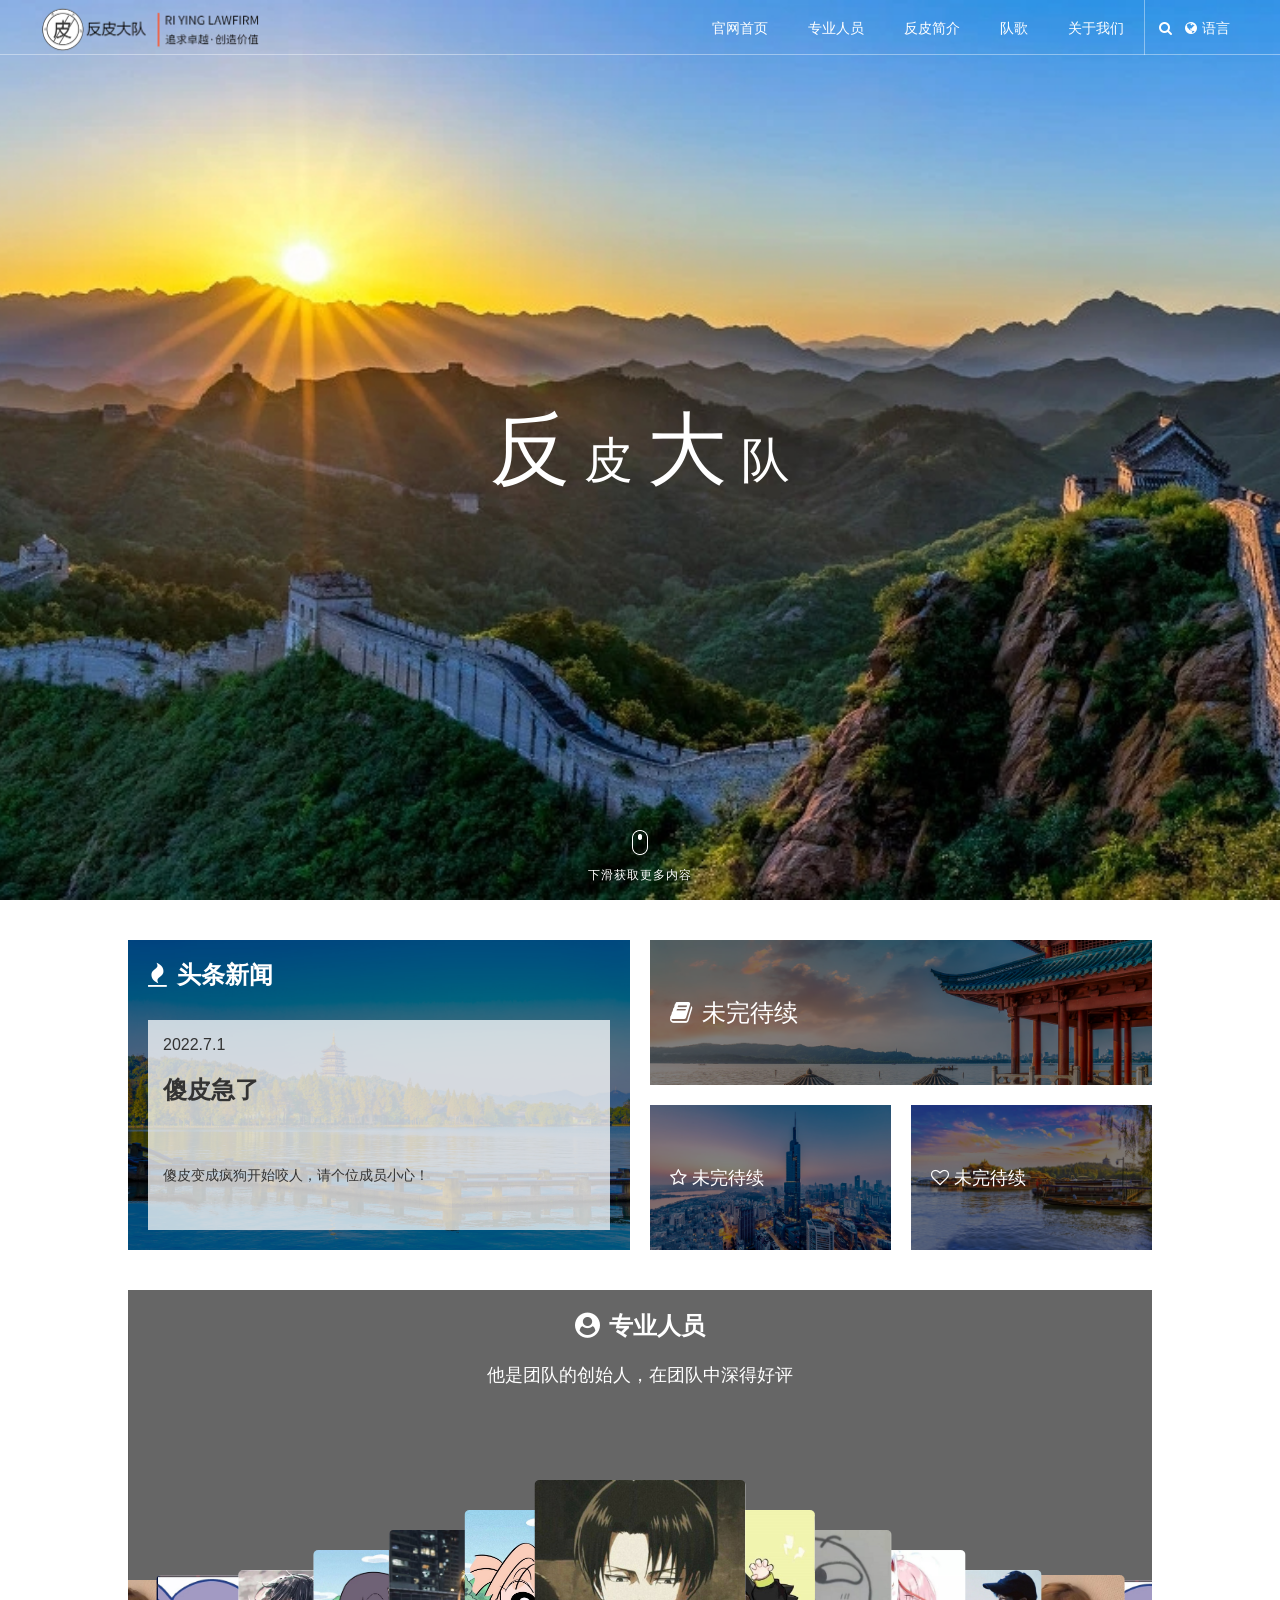
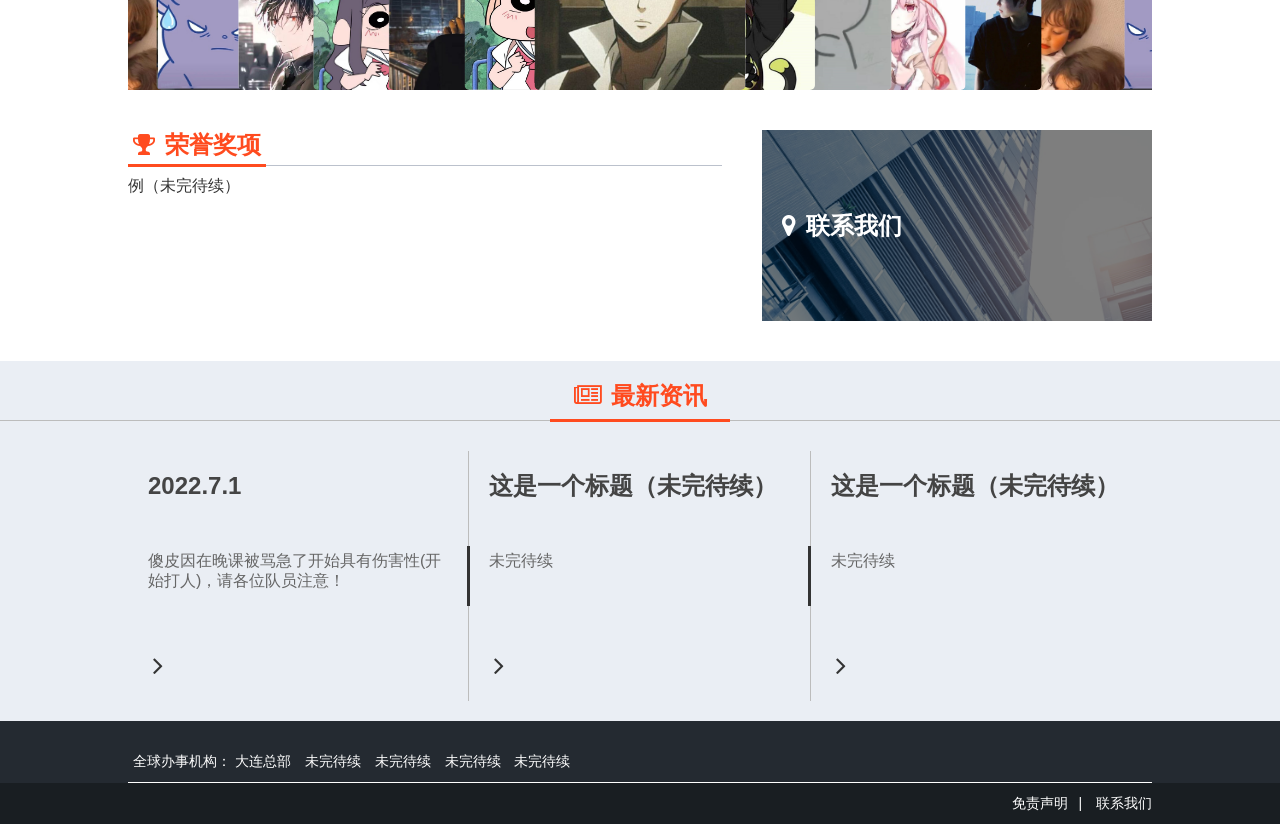
==== index.html @ a7d0bc56 "Add files via upload" ====
<!DOCTYPE html>
<html>
<head>

    <meta charset="UTF-8">
    <meta http-equiv="content-type" content="text/html">
    <meta name="viewport" content="width=device-width, initial-scale=1, user-scalable=no"/>
    <meta content="IE=edge,chrome=1" http-equiv="X-UA-Compatible">
    <meta name="renderer" content="webkit">
    <meta property="og:title" content="反皮大队" />
    <title>反皮大队</title>
    <meta name="keywords" content="反皮大队">
    <meta name="description" content="反皮大队">
    <!--<link rel="shortcut icon" href="/favicon.ico" type="image/x-icon">-->
    <link rel="stylesheet" type="text/css"  href="css/font-awesome-4.7.0/css/font-awesome.min.css">
    <link rel="stylesheet" type="text/css"  href="css/swiper-bundle.min.css">
    <link rel="stylesheet" type="text/css" href="css/base.css">
    <script type="text/javascript" src="js/jquery.js"></script>
    <script type="text/javascript" src="js/base.js"></script>
    <script type="text/javascript" src="js/swiper-bundle.min.js"></script>
</head>

<body>

<!--头部开始-->
<div class="head">
    <div class="head_container">

        <!--logo开始-->
        <a href="index.html" class="logo"><img src="img/logo.png"></a>
        <!--logo结束-->

        <!--头部总按钮开始-->
        <div class="nav_box">
            <div class="nav_xiala">
            <!--头部导航开始-->
            <ul class="nav">
                <li><a href="index.html" class="nav_a nav_active">官网首页</a></li>
                <li><a href="team.html" class="nav_a">专业人员</a></li>
                <li><a href="yewu_wenzhangye.html" class="nav_a nav_active">反皮简介</a></li>
                <li><a href="article.html" class="nav_a ">队歌</a></li>
                <li><a href="job.html" class="nav_a">关于我们</a></li>
                <div class="nav_scroll">下滑查看更多栏目</div>
            </ul>
            <!--头部导航结束-->

            <!--头部线条开始-->
            <div class="head_line"></div>
            <!--头部线条结束-->

            <!--头部搜索开始-->
            <div class="search">
                <i class="fa fa-search search_btn_1" title="搜索"></i>
                <span class="search_close" title="关闭"></span>
                <div class="search_son">
                    <form name="searchform" class="search_form" method="post">
                        <!--action="/e/search/index.php"-->
                        <input type="text" class="search_text" required="required" name="keyboard" placeholder="搜索试试吧..." autocomplete="off">
                        <input type="hidden" name="tbname" value="news">
                        <input type="hidden" name="show" value="title,smalltext">
                        <input type="hidden" name="tempid" value="1">
                        <input type="hidden" name="member" value="0">
                        <div class="search_btn">
                            <input type="submit" class="search_btn_2" value="" title="搜索">
                            <i class="fa fa-search"></i>
                        </div>
                    </form>
                </div>
            </div>
            <!--头部搜索结束-->

            <!--头部语言开始-->
            <div class="lang" title="语言">
                <div class="lang_icon">
                <i class="fa fa-globe"></i><span>语言</span>
                </div>
                <div class="lang_son">
                    <ul>
                        <li><a href="javascript:void(0)">英文</a></li>
                        <li><a href="javascript:void(0)">韩文</a></li>
                        <li><a href="javascript:void(0)">德文</a></li>
                    </ul>
                </div>
            </div>
            <!--头部语言结束-->
            </div>
        </div>
        <!--头部总按钮结束-->

        <!--手机端导航按钮-->
        <div class="nav_menu"><span></span></div>
    </div>
</div>
<!--头部结束-->


<!--banner开始-->
<div class="banner" style="background: url('img/banner7.jpg')">

    <div class="banner_text">

        <div class="banner_text_box">
            <h2 class="ri">反</h2>
            <h3 class="yue">皮</h3>
            <h2 class="ying">大</h2>
            <h3 class="zhe">队</h3>
        </div>

    </div>

    <video src="" data-src="img/section1.mp4" muted loop id="video1"></video>
    <div class="mouse_scroll">
        <div class="mouse_box">
            <img src="img/mouse-scroll.png">
            <p>下滑获取更多内容</p>
        </div>
    </div>

</div>
<!--banner结束-->

<!--首页banner下图文开始-->
<div class="pic clearfix">
    <div class="content_container">
        <div class="top bg" style="background:url('img/banner3.jpg')">
            <a class="black" href="article.html">

                <div class="top_title">
                    <i class="fa fa-fire"></i><h2>头条新闻</h2>
                </div>

                <div class="top_content">
                    <p>2022.7.1</p>
                    <h2>傻皮急了</h2>
                    <div class="top_table">
                        <div class="top_cell">
                            <span>傻皮变成疯狗开始咬人，请个位成员小心！</span>
                        </div>
                    </div>

                </div>

            </a>
        </div>

        <div class="top_array">
            <div class="array_top bg" style="background: url('img/banner6.jpg')">
                <a class="black" href="article.html">
                    <div class="array_table">
                        <div class="array_cell">
                            <div class="array_title">
                                <h2><i class="fa fa-book"></i>未完待续</h2>
                            </div>
                        </div>
                    </div>
                </a>
            </div>

            <div class="array_bottom">

                <div class="array_bottom_one bg" style="background: url('img/banner1.jpg')">
                    <a class="black" href="article.html">
                        <div class="array_table">
                            <div class="array_cell">
                                <div class="array_bottom_title">
                                    <h2><i class="fa fa-star-o"></i>未完待续</h2>
                                </div>
                            </div>
                        </div>
                    </a>
                </div>

                <div class="array_bottom_two bg" style="background: url('img/banner4.jpg')">
                    <a class="black" href="article.html">
                        <div class="array_table">
                            <div class="array_cell">
                                <div class="array_bottom_title">
                                    <h2><i class="fa fa-heart-o"></i>未完待续</h2>
                                </div>
                            </div>
                        </div>
                    </a>
                </div>

            </div>
        </div>


    </div>
</div>
<!--首页banner下图文结束-->


<!--首页团队轮播开始-->

<div class="team">
    <div class="content_container">
    <!--team轮播图开始-->
    <div class="team_scroll">
        <div class="team_img_box">
            <div class="team_img">
                <img src="img/team.png">
            </div>
        </div>
    </div>
    <!--team轮播图结束-->

    <!--team文字开始-->
    <div class="team_text">
        <div class="team_title"><h2><i class="fa fa-user-circle"></i>专业人员</h2></div>
        <span class="team_info"></span>
    </div>
    <!--team文字结束-->

    <!--team人员图片开始-->
    <div class="team_list">
        <div class="swiper_team">
            <div class="swiper-wrapper">

                <div class="swiper-slide">
                    <div class="team_item">
                        <a href="" title="反皮大队" data-info="他是团队的创始人，在团队中深得好评">
                            <img src="img/team1.jpg"></a>
                    </div>
                </div>

                <div class="swiper-slide">
                    <div class="team_item">
                        <a href="" title="反皮大队1" data-info="他是团队的技术支持，本官网由他精心制作">
                            <img src="img/team13.jpg"></a>
                    </div>
                </div>

                <div class="swiper-slide">
                    <div class="team_item">
                        <a href="" title="反皮大队2" data-info="他担任团队的背景顾问">
                            <img src="img/team101.jpg"></a>
                    </div>
                </div>

                <div class="swiper-slide">
                    <div class="team_item">
                        <a href="" title="反皮大队1" data-info="他担任团队的素材支持">
                            <img src="img/team1999.jpg"></a>
                    </div>
                </div>

                <div class="swiper-slide">
                    <div class="team_item">
                        <a href="" title="反皮大队3" data-info="他在反皮大队辛勤耕耘并多有斩获">
                            <img src="img/team66.jpg"></a>
                    </div>
                </div>

                <div class="swiper-slide">
                    <div class="team_item">
                        <a href="" title="反皮大队4" data-info="他在反皮大队辛勤耕耘并多有斩获">
                            <img src="img/team100.jpg"></a>
                    </div>
                </div>

                <div class="swiper-slide">
                    <div class="team_item">
                        <a href="" title="反皮大队5" data-info="他在反皮大队辛勤耕耘并多有斩获">
                            <img src="img/team14.jpg"></a>
                    </div>
                </div>

                <div class="swiper-slide">
                    <div class="team_item">
                        <a href="" title="反皮大队6" data-info="他在反皮大队辛勤耕耘并多有斩获">
                            <img src="img/team34.jpg"></a>
                    </div>
                </div>

                <div class="swiper-slide">
                    <div class="team_item">
                        <a href="" title="反皮大队7" data-info="他在反皮大队辛勤耕耘并多有斩获">
                            <img src="img/team90.jpg"></a>
                    </div>
                </div>

                <div class="swiper-slide">
                    <div class="team_item">
                        <a href="" title="反皮大队8" data-info="他在反皮大队辛勤耕耘并多有斩获">
                            <img src="img/team89.jpg"></a>
                    </div>
                </div>

                <div class="swiper-slide">
                    <div class="team_item">
                        <a href="" title="反皮大队9" data-info="他在反皮大队辛勤耕耘并多有斩获">
                            <img src="img/team29.jpg"></a>
                    </div>
                </div>
                
            </div>
        </div>
    </div>
    <!--team人员图片结束-->
    </div>
</div>

<!--首页团队轮播结束-->



<!--荣誉和联系开始-->
<div class="honor_contact clearfix">
    <div class="content_container">

        <div class="honor">

            <div class="tab_box">

                <ul id="tab">
                    <li class="tab_active"><i class="fa fa-trophy"></i>荣誉奖项</li>
                </ul>
            </div>

            <div class="honor_box">

                <div class="honor_item" style="display:block;">
                    <a href="">例（未完待续）</a>
                </div>
            </div>

        </div>

        <div class="contact bg" style="background: url('img/contact.jpg')">
            <a class="black" href="jigou.html">
                <div class="array_table">
                    <div class="array_cell">
                        <div class="contact_title">
                            <h2><i class="fa fa-map-marker"></i>联系我们</h2>
                        </div>
                    </div>
                </div>
            </a>
        </div>

    </div>
</div>
<!--荣誉和联系结束-->



<!--新闻开始-->
<div class="news">
    <div class="news_box">
        <div class="content_container">
            <div class="news_top">
                <h2><i class="fa fa-newspaper-o"></i>最新资讯</h2>
            </div>

            <div class="news_link clearfix">
                <a href="">
                    <h2>2022.7.1</h2>
                    <p>傻皮因在晚课被骂急了开始具有伤害性(开始打人)，请各位队员注意！</p>
                    <div class="news_bottom">
                        <div class="news_line"></div>
                        <div class="news_right"><i class="fa fa-angle-right"></i></div>
                    </div>
                </a>
                <a href="">
                    <h2>这是一个标题（未完待续）</h2>
                    <p>未完待续</p>
                    <div class="news_bottom">
                        <div class="news_line"></div>
                        <div class="news_right"><i class="fa fa-angle-right"></i></div>
                    </div>
                </a>
                <a href="">
                    <h2>这是一个标题（未完待续）</h2>
                    <p>未完待续</p>
                    <div class="news_bottom">
                        <div class="news_line"></div>
                        <div class="news_right"><i class="fa fa-angle-right"></i></div>
                    </div>
                </a>
            </div>

        </div>
    </div>
</div>
<!--新闻结束-->





<!--底部开始-->
<div class="footer">
        <div class="footer_top">
              <div class="content_container">
                  <div class="footer_jigou">
                  <h2>全球办事机构：</h2>
                  <a href="">大连总部</a>
                  <a href="">未完待续</a>
                  <a href="">未完待续</a>
                  <a href="">未完待续</a>
                  <a href="">未完待续</a>
                  </div>
                 
              </div>
        </div>

    <div class="footer_bottom clearfix">
        <div class="content_container">
            <div class="footer_banquanbeian">
                <a href="javascript:void(0)">
            </div>
            <div class="footer_link">
                <a href="javascript:void(0)">免责声明</a>|
                <a href="">联系我们</a>
            </div>
        </div>
    </div>

</div>
<!--底部结束-->

</body>
</html>
---- css/base.css ----
@charset "UTF-8";
html,body,ul,li,figure{                          margin:0; padding:0;border: none;}
h1, .h1, h2, .h2, h3, .h3, h4, .h4, h5, .h5, h6, .h6 {
    font-family: "Helvetica Neue", Helvetica, Arial, "PingFang SC", "Hiragino Sans GB", "Microsoft YaHei", sans-serif !important;
    margin: 0;line-height: 1.1;padding: 0;font-weight: 400;color: #000000;}

*{outline: none;}
li{ list-style-type:none; }
img { border:none; }
ul{list-style: none;}
a,a:hover,a:active,a:visited,a:link,a:focus{
    -webkit-tap-highlight-color: rgba(0,0,0,0);
    -webkit-tap-highlight-color: transparent;
    outline: none;
}

body{
    font-family: "Helvetica Neue", Helvetica, Arial, "PingFang SC", "Hiragino Sans GB", "Microsoft YaHei", sans-serif !important;
    line-height: 1.5;background-color: #fff;font-size: 14px;font-weight: 400;color: #4c4e4d;}

.clearfix:after {content:""; display:block; height:0; visibility:hidden; clear:both; }
.clearfix {display:block;}
a, img {text-decoration: none;border: none;}

/*过度时间设置.5秒*/
.nav_a , .business_item.business_item , .fa.business_item h2 ,.business_item p
{-webkit-transition: all .3s;transition: all .3s;}


/*默认container*/
/*head_container 默认1344px，小于1344为1200，小于1200为100%*/
.head_container{width: 1344px;margin-left: auto;margin-right: auto;position: relative;}
/*content_container 默认1344px，小于1024为1200，小于1200为100%*/
.content_container{width: 1344px;margin-left: auto;margin-right: auto;position: relative;}
/*min_container 默认1024px，小于1024为90%*/
.min_container{width: 1024px;margin-left: auto;margin-right: auto;position: relative;}

/*头部开始*/
.head{width:100%;height:73px;position: fixed;z-index: 1000;border-bottom: 1px solid rgba(255,255,255,.4);box-sizing: border-box;}
.head .head_container{height: 100%;}

/*头部电脑下拉开始*/
.head_down{background: #fff;box-shadow: 0 1px 5px rgba(0,0,0,.2);}
.head_down .nav_a{color: #333;font-weight: 400;}
.head_down .nav_a:hover{box-shadow: 0 1px #ff4b1f, 0 2px #ff4b1f, 0 3px #ff4b1f;}
.head_down .nav_active{box-shadow: 0 1px #ff4b1f, 0 2px #ff4b1f, 0 3px #ff4b1f !important;color:#ff4b1f !important;background:rgba(234,238,244,1) !important;}

.head_down .lang{color: #555;font-weight: 400;}
.head_down .head_line{background: #cecece;}
.head_down .search>.fa {color: #555;font-weight: 400;}
.head_down .search_close:before,.head_down .search_close:after{background:#555;font-weight: 400;}
.head_down .join a {color:#fff;background:#ff4b1f;font-weight: 400;border-radius: 5px;}

/*logo*/
.logo{display: inline-block;overflow: hidden;position: relative;height: 100%;}
.logo img{height: 100%;}

/*nav*/
.nav_box{float: right;}
.nav{float: left;}
.nav_scroll{display:none;}
.nav li{display: inline-block;float:left;}
.nav_a{
    color: #fff;font-size: 16px;text-align: center;display: inline-block;
    height: 34px;line-height: 34px;padding: 20px 20px 16px 20px;}
.nav_a:hover{box-shadow: 0 1px #fff, 0 2px #fff, 0 3px #fff;background-color: hsla(0, 0%, 100%, .25)}

/*头部线条*/
.head_line{float: left;width: 1px;height: 73px;
    background: rgba(255,255,255,.4);margin: 0 20px 0 0;}

/*搜索*/
.search{
    float: left;position: relative;height: 34px;line-height: 34px;font-size: 16px;
    cursor: pointer;padding: 20px 0 19px 0;width: 20px;}

.search>.fa{color: #fff;position: absolute;
    top: calc(50% - 1px);left: 50%;transform: translate(-50%, -50%);}

.search_close{
    width: 20px;height: 20px;position: absolute;
    top: 50%;left: 50%;transform: translate(-50%, -50%);display: none;}

.search_close:before,.search_close:after{
    content: "";position: absolute;width: 15px;
    height: 2px;background: #fff;top: calc(50%);left: 50%;}

.search_close:before{transform: translate(-50%, -50%) rotate(45deg);}

.search_close:after{transform: translate(-50%, -50%) rotate(-45deg);}

.search_son{position: absolute;width: 300px;height: 50px;top: 100%;right: 0;background: #fff;
    border-bottom-left-radius: 4px;border-bottom-right-radius: 4px;overflow: hidden;display: none;
    border-top-left-radius: 0;border-top-right-radius: 0;box-shadow:0 1px 5px rgba(0,0,0,.2);}
.search_form{position: relative;width: 100%;height: 100%;}
.search_text{
    width: 100%;height: 50px;padding: 10px 40px 10px 10px;margin: 0;font-weight: 400;
    border: none;box-sizing: border-box;font-size: 16px;}
.search_btn{position: absolute;width: 40px;height: 50px;right: 0;top: 0;}
.search_btn_2{background: none;border: none;width: 100%;cursor: pointer;
    height: 100%;position: relative;z-index: 10;margin: 0;padding: 0;}
.search_btn>.fa{
    position: absolute;z-index: 1;top: 50%;left: 50%;font-weight: 400;font-size: 18px;
    transform: translate(-50%, -50%);color: #717678;}

input::-webkit-input-placeholder {color: #717678;}
input:-moz-placeholder {color: #717678;}
input::-moz-placeholder {color: #717678;}
input:-ms-input-placeholder {color:#717678;}

/*语言*/
.lang{float: left;position: relative;height: 34px;line-height: 34px;cursor: pointer;font-size: 16px;
    padding: 20px 10px 19px 10px;color: #fff;display: inline-block;}
.lang .fa{margin-right: 5px;}
.lang_son{display: none;box-shadow: 0 1px 5px rgba(0,0,0,.2);
    position: absolute;width: 100%;background: #fff;top: 100%;padding: 10px 5px;cursor: auto;
    left: 50%;transform: translate(-50%, 0);text-align: center;border-bottom-left-radius: 4px;
    border-bottom-right-radius: 4px;
    border-top-left-radius: 0;
    border-top-right-radius: 0;}
.lang_son li a{color: #555;font-weight: 400;}

.nav_menu{display: none;}

/*banner开始*/
.banner{height:100vh;width:100%;overflow: hidden;position: relative;
    background-color: transparent !important;background-repeat: no-repeat !important;
    background-size: cover !important;background-position: center center !important;}

.banner_text{position: absolute;top: 50%;left: 50%;transform: translate(-50%, -50%);z-index:2;}
.banner_text_box{position:relative;}

.ri,.ying{font-size: 80px;color:#fff;font-weight: 400;display:inline-block;font-family: '华文中宋' !important;}
.ying{margin-left: 10px;}
.yue,.zhe{font-size: 49px;color:#fff;font-weight: 400;display:inline-block;position:relative;margin-left:10px;font-family: '华文中宋' !important;}

.ri,.yue,.ying,.zhe{transition: all 0.6s;transform: translateY(-50px);opacity: 0;}
.ok .ri,.ok .yue,.ok .ying,.ok .zhe{transform: translateY(0px);-webkit-transform: translateY(0);opacity: 1;}
.ri{transition-delay: .2s;}
.yue{transition-delay: .4s;}
.ying{transition-delay: .6s;}
.zhe{transition-delay: .8s;}

#video1{height: 100%;width: 100%;position: absolute;top: 50%;left: 50%;transform: translate(-50%, -50%);z-index: 1;object-fit: cover;}

/*首页鼠标滑动*/
.mouse_scroll{display: block;height: 50px;position: absolute;bottom: 20px;left: 50%;transform: translateX(-50%);text-align: center;z-index: 3;}
.mouse_scroll p{color: #fff;font-size: 12px;letter-spacing: 1px;margin-top: 5px;}
/*首页鼠标隐藏*/
.mouse_box{transition: all 0.6s;transform: translateY(50px);opacity: 0;visibility: hidden;}
/*首页鼠标显示*/
.ok .mouse_box{transform: translateY(0px);-webkit-transform: translateY(0);opacity: 1;transition-delay: 1.5s;visibility: unset;}

/*首页banner下图文开始*/
.pic{padding:40px 0;}
.black{content:"";display:block;width:100%;height:100%;background: rgba(0,0,0,0.5);top:0;left:0;position:absolute;-webkit-transition: all 1s;transition: all 1s;}
.black:hover{background: rgba(0,0,0,0.1);}
.bg{background-color: transparent !important;background-repeat: no-repeat !important;background-size: cover !important;background-position: center center !important;}

.top{width:49%;margin-right: 1%;display:inline-block;float:left;}
.top a{position:relative;box-sizing: border-box;padding:30px;width:100%;height:100%;display:block;}

.top_title .fa{color:#fff;font-size:30px;margin-right:10px;}
.top_title h2{height: 32px;line-height: 32px;color:#fff;font-size:30px;display:inline-block;font-weight: 700;}

.top_content{padding:15px;width: 100%;box-sizing: border-box;margin-top: 58px;background:rgba(255,255,255,.75);}
.top_content p {font-size:16px;color:#333;margin:0;height: 20px;line-height: 20px;}
.top_content h2 {font-size:30px;color:#333;margin: 20px 0 0 0;line-height: 36px;font-weight: 700;overflow: hidden;text-align: justify;height:72px;
    text-overflow: ellipsis;-webkit-line-clamp:2;-webkit-box-orient: vertical;word-break: break-all;display: -webkit-box;}

.top_table{display: table;height:88px;margin: 10px 0;}
.top_cell{display: table-cell;vertical-align: middle;}
.top_content span{color:#333;line-height: 22px;overflow: hidden;text-align: justify;font-size:16px;font-weight: 400;
    text-overflow: ellipsis;-webkit-line-clamp:4;-webkit-box-orient: vertical;word-break: break-all;display: -webkit-box;}


.top_array{width:49%;margin-left: 1%;display: inline-block;float:right;}
.array_top{width:100%;height:190px;margin-bottom: 10px;}
.array_top a{display:block;position:relative;padding:30px;box-sizing: border-box;}

.array_top::before{content:"";display:block;width:100%;height:100%;background: rgba(0,0,0,0.5);top:0;left:0;position:absolute;-webkit-transition: all 1s;transition: all 1s;}
.array_top:hover::before{background: rgba(0,0,0,0.1);}

.array_table{display: table;height:100%;}
.array_cell{display: table-cell;vertical-align: middle;}
.array_title{position: relative;}
.array_title .fa{margin-right: 10px;color:#fff;font-size:30px;}
.array_title h2{color:#fff;font-size:30px;line-height: 35px;font-weight: 100;overflow: hidden;
    text-overflow: ellipsis;-webkit-line-clamp:3;-webkit-box-orient: vertical;word-break: break-all;display: -webkit-box;}

.array_bottom{width:100%;height:190px;margin-top: 10px;float:left;}

.array_bottom_one,.array_bottom_two{width:calc(50% - 10px);height:100%;float:left;}
.array_bottom a{display:block;position:relative;padding:20px;box-sizing: border-box;}
.array_bottom_one{margin-right: 10px;}
.array_bottom_two{margin-left: 10px;}

.array_bottom_title .fa{margin-right:5px;font-size:22px;}
.array_bottom_title h2{color:#fff;font-size:22px;line-height: 30px;font-weight: 100;overflow: hidden;
    text-overflow: ellipsis;-webkit-line-clamp:4;-webkit-box-orient: vertical;word-break: break-all;display: -webkit-box;}


/*team*/
.team{position: relative;overflow: hidden;}
.team .content_container{overflow: hidden;}

.team_scroll{width: 100%;overflow: hidden;height:350px;position: absolute;z-index: -1;top: 0;left: 0;}
.team_img_box{width: 40000px;height:100%;position: relative;}
.team_img_box:before{content: "";display: block;width: 100%;height: 100%;
    top: 0;left: 0;background: rgba(0,0,0,.6);position: absolute;}
.team_img{height:100%;float: left;}
.team_img img{height: 100%;float: left;display: inline-block;}

.team_text{height: 350px;width: 650px;margin: 0 auto;}
.team_title{padding-top:40px;text-align: center;height: 30px;}
.team_title .fa{color: #fff;font-size: 30px;font-weight: 700;margin-right:10px;height: 30px;line-height: 30px;}
.team_title h2{color: #fff;font-size: 30px;font-weight: 700;display:inline-block;height: 30px;line-height: 30px;}

.team_info{padding-top: 20px;display: block;color: #fff;width: 100%;
    overflow: hidden;font-size: 18px;text-align: center;font-weight: 300;line-height: 30px;box-sizing: border-box;
    text-overflow: ellipsis;-webkit-line-clamp:4;-webkit-box-orient: vertical;word-break: break-all;display: -webkit-box;}

.team_list{width: 100%;height:150px;}
.team_list .swiper-slide{width:120px;}
.team_list .swiper_team{height: 100%;width: 100%;}
.team_item{height:100%;}
.team_item a{height:100%;display:block;position: relative;}
.team_item a img{height:100%;position: absolute;bottom: 0;
    left: 50%;transform: translate(-50%,0);border-radius: 5px;-webkit-transition: all .5s;transition: all .5s;}

/*honor_contact*/
.honor_contact{margin-top:40px;}

.honor{width:60%;float:left;padding-right:20px;overflow: hidden;box-sizing: border-box;}
.tab_box{position: relative;}
.tab_link{position: absolute;right: 10px;bottom: 5px;height: 25px;line-height: 25px;}
.tab_link a{display: none;color: #888888;}

#tab{border-bottom: 1px solid #bbc1cc;padding-bottom: 5px;height: 30px;line-height: 30px;}
#tab li{font-size: 30px;cursor: pointer;margin-right: 20px;
    padding: 0 5px 5px;color: #333;position: relative;display: inline-block;font-weight: 400;}
#tab li .fa{margin-right:10px;font-size: 30px;}
#tab li::after{-webkit-transition: all .3s;transition: all .3s;content:"";display:block;
    position:absolute;height:3px;bottom:-2px;background:#ff4b1f;width:20%;left: 40%;opacity: 0;}
#tab li:hover::after{width:100% !important;left: 0 !important;opacity: 1 !important;}
.tab_active{color: #ff4b1f !important;font-weight: 600 !important;}
.tab_active::after{width:100% !important;left: 0 !important;opacity: 1 !important;}

.honor_box{width: 100%;box-sizing: border-box;}
.honor_item{width:100%;height:100%;display:none;margin-top: 5px;min-height:150px;box-sizing: border-box;}

.honor_item a{height: 30px;line-height: 30px;color: #333;
    font-size: 16px;display: -webkit-box;overflow: hidden;
    text-overflow: ellipsis;-webkit-line-clamp: 1;-webkit-box-orient: vertical;word-break: break-all;}
.honor_item a:hover{text-decoration: underline;}

.contact{width:calc(40% - 20px);float:right;overflow: hidden;box-sizing: border-box;height:191px;position:relative;background:#ff4b1f;}
.contact a {display: block;position: relative;padding: 20px;box-sizing: border-box;}
.contact a .fa{margin-right: 10px;}
.contact a h2{color:#fff;font-size:30px;line-height: 35px;font-weight: 700;}

/*news*/
.news{overflow: hidden;margin:40px 0 0 0;}
.news_box{position: relative;box-sizing: border-box;background:rgba(234,238,244,1);padding:40px 0;}
.news_top{text-align: center;}
.news_top .fa{font-size:30px;color:#ff4b1f;margin-right:10px;}
.news_top h2{font-size:30px;color:#ff4b1f;font-weight:700;padding: 0 0 10px 0;position: relative;height:32px;line-height:32px;}
.news_top h2::before{content:"";display:block;position: absolute;height:1px;width: 60000px;background:#bcbcbc;bottom:0;left:-50%;}
.news_top h2::after{content:"";display:block;position: absolute;height:3px;width: 180px;background:#ff4b1f;bottom:-1px;left:50%;margin-left:-90px;}

.news_link{width:100%;}
.news_link a{display: inline-block;height:100%;width:33.33333%;position: relative;margin-top: 50px;
    box-sizing: border-box;padding:40px 20px;float:left;border-right:1px solid #bcbcbc;}
.news_link a::after{content:'';display:block;position: absolute;width:3px;height:60px;right:-1.5px;top:50%;margin-top: -30px;background: #333;}

.news_link a:nth-child(3)::after,.news_link a:nth-child(6)::after,.news_link a:nth-child(9)::after{display:none;}
.news_link a:nth-child(3),.news_link a:nth-child(6),.news_link a:nth-child(9){border-right: none;}

.news_link a h2{font-size:24px;color:#444444;font-weight: 700;line-height: 30px;overflow: hidden;height:60px;
    text-overflow: ellipsis;-webkit-line-clamp:2;-webkit-box-orient: vertical;word-break: break-all;display: -webkit-box;}
.news_link a p{margin:20px 0 0 0;color:#666;font-size:16px;line-height: 20px;height: 80px;overflow: hidden;
    text-overflow: ellipsis;-webkit-line-clamp:4;-webkit-box-orient: vertical;word-break: break-all;display: -webkit-box;}

.news_bottom{height:30px;margin-top:20px;line-height:30px;width:100%;}
.news_line{position: relative;width:0;height:100%;display: inline-block;float: left;-webkit-transition: all .8s;transition: all .8s;}
.news_line::before{content:'';display:block;width:100%;height: 1px;top:50%;transform: translate(0,-50%);left:0;position:absolute;background:#555;}
.news_link a:hover .news_line{width:calc(100% - 20px);}

.news_right{width:20px;display: inline-block;position: relative;height: 100%;float: left;line-height:30px;text-align: center;}
.news_right .fa{color:#333;font-size:28px;}



/*底部开始*/
.footer{}
.footer_top{background: #242a31;padding:30px 0 0 0;}
.footer_jigou{border-bottom: 1px solid #fff;padding: 0 5px;}
.footer_jigou h2{font-size: 14px;color: #fff;display: inline-block;}
.footer_jigou a{color: #fff;padding: 0 10px 10px 0;display: inline-block;}

.footer_center{padding:20px 0;}
.center_left{max-width:50%;float:left;}
.center_left h2{font-size:24px;color:#fff;font-weight: bold;padding-bottom: 5px;}
.center_left p{font-size:14px;color:#fff;margin:5px 0 0 0 ;}
.center_left p span{display: inline-block;margin-right: 10px;}

.center_right{max-width: 50%;float: right;}
.center_right h2{font-size: 24px;color: #fff;font-weight: bold;}
.center_right p{margin: 0;color: #fff;}

.erweima{float:left;margin: 10px 20px 0 0;text-align: center;}
.erweima img{height:60px;}
.erweima p{font-size: 12px;color:#fff;}

.footer_bottom{padding:10px 0;background: #191e22;}
.footer_banquanbeian{float:left;max-width:80%;}
.footer_banquanbeian span{display: inline-block;color:#fff;margin-right: 10px;}
.footer_banquanbeian a{display: inline-block;color:#fff;margin-right: 10px;}

.footer_link{max-width:30%;float:right;color:#fff;}
.footer_link a{display:inline-block;padding:0 10px;color:#fff;}
.footer_link a:last-child{padding-right: 0;}
.footer_link a:first-child{padding-left: 0;}



/*base_banner*/
.base_banner{height:500px;position:relative;}
.base_banner .head_container{height:100%;}
.base_banner h2{color:#fff;font-size:50px;}
.base_table{display: table;height:100%;margin: 0 auto;}
.base_cell{display: table-cell;vertical-align: middle;}

.nav_two{position:absolute;background:rgba(0,0,0,.3);width:100%;left: 0;bottom: 0;overflow: hidden;z-index: 1;}
.nav_two .head_container{height:100%;box-sizing: border-box;}
.nav_two_link{display: inline-block;height: 50px;line-height: 50px;color: #fff;font-size: 16px;padding:0 20px;}
.nav_two span{color:#fff;height: 50px;line-height: 50px;}
.nav_two .swiper-slide{text-align: center;display:inline-block !important;width:auto;}

.nav_two .swiper-wrapper .swiper-slide:last-child span{display:none;}

.about{}
.base_margin{margin:40px 0 80px 0;}

.line{display:block;width:2px;height:24px;background: #ff4b1f;margin-left: auto;margin-right: auto;}
.about_title{margin-top: 10px;color: #3e4652;font-family: '华文中宋' !important;font-size: 28px;font-weight: 400;text-align: center;}

.about_top p{
    width: 700px;text-align: center;color: #3e4652;margin: 40px auto 40px auto;
    font-size: 18px;line-height: 1.8;position: relative;font-weight: 300;}
.small_text{display:none;}

.about_top .fa-quote-left,.about_top .fa-quote-right{width: 52px;position: absolute;color: #d4d4d4;font-size:2em;}
.about_top .fa-quote-left{top: 0;left: -20px;}
.about_top .fa-quote-right{bottom: 0;right: -20px;}



.about_bottom{position: relative;height: 400px;margin: 40px auto 0 auto;width: 100%;}
#about_video{border: none;padding: 0;margin: 0;position: absolute;width: 100%;height: 100%;object-fit: cover;z-index: -1;left:0;top:0;}
.about_play{z-index: 1 !important;}

.about_button{position: absolute;top:50%;left:50%;transform: translate(-50%, -50%);}
.about_button span{width:80px;height:80px;background:#fff;border-radius: 50px;display: block;margin: 0 auto;position: relative;cursor: pointer;}

.about_button span::before{width: 0;content:'';display: block;
    height: 0;top:50%;left: calc(50% + 5px);transform: translate(-50%, -50%);
    border-top: 20px solid transparent;position: absolute;
    border-left: 40px solid #ff4b1f;
    border-bottom: 20px solid transparent;}

.about_button h2{font-size:40px;color:#fff;text-align: center;margin-top:10px;}

.list_bottom{margin: 40px auto 0 auto;width: 100%;position: relative;}
.list_tab_box{position: relative;}

#list_tab{text-align: center;overflow: hidden;}

#list_tab li{font-size: 20px;cursor: pointer;height:33px;padding:0 5px;margin-top:10px;margin-left:10px;margin-right:10px;
    color: #333;position: relative;display: inline-block;font-weight: 400;}

#list_tab li::before{display:block;content:'';width:1000px;height:.5px;background:#d4d4d4;position:absolute;bottom:1px;left:50%;margin-left: -500px;}

#list_tab li::after{-webkit-transition: all .3s;transition: all .3s;content:"";display:block;z-index:1;
    position:absolute;height:3px;bottom:0;background:#ff4b1f;width:20%;left: 40%;opacity: 0;}

#list_tab li:hover::after{width:100% !important;left: 0 !important;opacity: 1 !important;}
.list_tab_active{color: #ff4b1f !important;font-weight: 600 !important;}
.list_tab_active::after{width:100% !important;left: 0 !important;opacity: 1 !important;}


.list_box{margin: 30px auto 0 auto;position:relative;box-sizing: border-box;}
.list_honor{height:420px;padding:0 30px;}
.list_box_re{position:relative;width:100%;height:100%;}

.list_item{opacity: 0;visibility: hidden;position:absolute;top:0;left:0;width:100%;height:100%;}
.list_item_swiper{width:100%;height:100%;overflow: hidden;}
.list_item_swiper .swiper-wrapper{width:100% !important;height:100%;}
.list_item_swiper .swiper-slide{height:calc((100% - 20px)/2);}
.show_list_item{opacity: 1;visibility: unset;}

.list_item_img{width:100%;height:150px;}
.list_item .list_item_info{margin:0;padding:10px 10px 0 10px;color:#333;line-height: 20px;overflow: hidden;height:40px;
    text-overflow: ellipsis;-webkit-line-clamp:2;-webkit-box-orient: vertical;word-break: break-all;display: -webkit-box;}

.list_honor .swiper-pagination-bullet{display: inline-block;
    width: 32px;height: 4px;position: relative;font-size: 0;
    background-color: #333;margin: 0 4px;border-radius: 1px;}
.list_honor .swiper-pagination-bullet-active{background-color: #ff4b1f;}

.list_honor .swiper-button-prev{left:-60px;color: #d4d4d4;}
.list_honor .swiper-button-next{right:-60px;color: #d4d4d4;}

.list_honor:hover .swiper-button-prev,.list_honor:hover .swiper-button-next{color: #ff4b1f;}

.list_jigou{height:300px;}
.jigou_text{height:100%;width:50%;float:right;background:rgba(0,0,0,.5);padding: 10px 50px;box-sizing: border-box;}
.jigou_text p{margin: 0 0 10px 0;color: #fff;font-weight: 700;font-size: 16px;}

.list_huoban{height:200px;overflow: hidden;}
.list_huoban_img{height: 170px;}
.list_huoban_info{margin: 0;padding: 10px 10px 0 10px;color: #333;line-height: 20px;
    overflow: hidden;height: 20px;text-overflow: ellipsis;text-align: center;
    -webkit-line-clamp: 1;-webkit-box-orient: vertical;word-break: break-all;display: -webkit-box;}


.store{height:100vh;width:100%;overflow: hidden;position: relative;}
.store_swiper{height:100%;}
.store_swiper .swiper-button-prev{left:60px;color:#fff;}
.store_swiper .swiper-button-next{right:60px;color:#fff;}
.store_swiper .swiper-button-prev::after,.store_swiper .swiper-button-next::after{font-size: 4em;}

.store_item{height:100%;position:relative;}
.store_item::after{content:'';display:block;width:100%;height:100%;background:rgba(0,0,0,.3);top:0;left:0;position:absolute;}

.store_item .head_container{padding: 100px 100px 200px 100px;box-sizing: border-box;height: 100%;position: relative;z-index: 1;}
.store_item .head_container h2{color: #fff;font-size: 50px;text-align: center;line-height: 50px;}
.store_item .head_container h3{color: #fff;font-size: 20px;text-align: center;line-height: 20px;margin-top:20px;}
.store_item .head_container p{color: #fff;font-size: 18px;line-height: 30px;text-align: justify;margin-top: 20px;padding: 0 120px;margin-bottom:0;}
.store_item .head_container .line{width: 3px;height: 40px;background: #fff;margin-top: 20px;}

.store_control{position: absolute;bottom: 130px;left: 50%;transform: translate(-50%, 0);z-index: 1;width:90%;text-align: center;height:60px;overflow: hidden;}
.store_control .swiper-slide{display: inline-block;cursor: pointer;}
.store_control .swiper-slide h2{font-size:24px;color:#fff;height:30px;line-height:30px;font-weight:100;}
.store_control .swiper-slide-thumb-active h2{font-size:30px;}
.store_control .swiper-slide  .fangkuai_xian{margin-top:10px;width:100%;height:20px;position:relative;}

.store_control .swiper-slide .fangkuai{margin:0 auto;width:20px;height:100%;position:relative;}
.store_control .swiper-slide .fangkuai::before{content:'';display:none;width:100%;height:100%;background:rgba(255,255,255,.5);}
.store_control .swiper-slide .fangkuai::after{content:'';display:block;width:9px;height:9px;background:#fff;position:absolute;top:50%;left:50%;
    transform: translate(-50%, -50%);}
.store_control .swiper-slide-thumb-active .fangkuai::before{display:block;}

.store_control .swiper-slide .xian{width:100%;height:100%;position:absolute;top:0;left:0;}
.store_control .swiper-slide .xian::before{content:'';display:block;width:50%;height:.5px;background:#fff;left:0;position:absolute;top:50%;transform: translate(0, -50%);}
.store_control .swiper-slide .xian::after{content:'';display:block;width:50%;height:.5px;background:#fff;right:0;position:absolute;top:50%;transform: translate(0, -50%);}

.store_control .swiper-slide:first-child .xian::before{display: none;}
.store_control .swiper-slide:last-child .xian::after{display: none;}

.business{margin:0 0 20px 0;}
.business_item{display:inline-block;width:33.33333%;padding:60px 40px;text-align: center;box-sizing: border-box;float: left;}
.business_item .fa{font-size: 40px;color: #666;height: 40px;}
.business_item h2{font-size: 24px;margin-top: 20px;color: #000;line-height:30px;height:30px;overflow: hidden;
    text-overflow: ellipsis;text-align: center;-webkit-line-clamp: 1;
    -webkit-box-orient: vertical;word-break: break-all;display: -webkit-box;}
.business_item p{font-size: 14px;margin: 20px 0 0 0;color: #666;line-height: 20px;height:60px;
    overflow: hidden;text-overflow: ellipsis;text-align: center;-webkit-line-clamp: 3;
    -webkit-box-orient: vertical;word-break: break-all;display: -webkit-box;}

.business_item:hover{background:#ff4b1f;}
.business_item:hover .fa,.business_item:hover h2,.business_item:hover p{color:#fff;}

.business_box{width:100%;padding:40px 0;}
.business_left{height:400px;width:50%;position:relative;float: left;padding:20px;box-sizing: border-box;}

.business_left::after{content: '';display: block;width: 100%;
    height: 100%;background: rgba(0,0,0,.3);top: 0;
    left: 0;position: absolute;}

.business_title{position:relative;z-index: 1;}
.business_left .fa{font-size:40px;color:#fff;margin-right:10px;}
.business_left h2{font-size:40px;color:#fff;font-weight:700;display: inline-block;}

.business_right{width:50%;float:right;height:400px;background: rgba(234,238,244,1);}
.business_text{height:100%;overflow-y: auto;text-align: left;font-size: 14px;color:#666;padding:40px;box-sizing: border-box;}

.business_team{padding-bottom: 20px;overflow: hidden;}
.business_team h2{color:#333;margin-bottom: 20px;font-size:24px;}
.business_team_img{height:250px;background-color: transparent !important;
    background-repeat: no-repeat !important;
    background-size: cover !important;
    background-position: top center !important;}

.business_team_info{
    margin: 0;padding: 10px 10px 0 10px;color: #333;line-height: 20px;overflow: hidden;height: 20px;
    text-overflow: ellipsis;text-align: center;-webkit-line-clamp: 1;-webkit-box-orient: vertical;word-break: break-all;display: -webkit-box;}

.djgy{margin:0 0 50px 0;}
.djgy .news_link a{margin-top:40px;}

.shangxiaye{margin-top:40px;text-align: center;}

.shangxiaye a{display:inline-block;padding:8px 18px;color:#666;border:1px solid #d4d4d4;margin-bottom:10px;}
.shangxiaye_active{background:#ff4b1f !important;color:#fff !important;border:1px solid #ff4b1f !important;}

.article_title{padding:150px 0 50px 0;background: #333;}
.article_title_line{padding:10px;border:1px solid #fff;}
.article_title h2{color:#333;font-size:24px;padding:30px 20px;background:rgba(255,255,255,.8);text-align: center;}

.article_text{margin:20px 0 40px 0;color:#666;text-align: justify;}
.article_info{text-align: center;border-bottom: 1px dashed rgba(234,238,244,1);padding:0 0 5px 0;}
.article_info span{margin:0 0 0 10px;color:#666;font-size:14px;}

.article_info span i{font-style: normal;margin:0 0 0 10px;}

.article_info span:first-child{margin-left: 0;}
.article_info span:last-child{margin-right: 0;}
.article_content{margin:20px 0;padding:20px;background: rgba(234,238,244,1);overflow: hidden;}
.article_content img{max-width:100% !important;}

audio {
    width: 60%;
}

.list_article{margin:20px 0 40px 0;}

.list_article .content_container>a{display:block;padding: 20px 0;border-bottom:1px solid #d4d4d4;position:relative;}
.list_article .content_container>a h2{font-size: 24px;color: #444444;line-height: 30px;overflow: hidden;
    max-height: 60px;text-overflow: ellipsis;-webkit-line-clamp: 2;
    -webkit-box-orient: vertical;word-break: break-all;display: -webkit-box;}

.list_article .content_container>a p{font-size: 14px;color: #666;line-height: 20px;overflow: hidden;
    max-height: 60px;text-overflow: ellipsis;-webkit-line-clamp: 3;margin:10px 0 0 0 ;
    -webkit-box-orient: vertical;word-break: break-all;display: -webkit-box;}

.info_img{padding-right:240px !important;}
.info_img_box{width:200px;position:absolute;right:20px;top:20px;display:none;}
.info_img .info_img_box{display:block;}


.renyuan_bg{height:300px !important;}

.renyuan_box{width:100%;padding:40px 0;}
.renyuan_left{width:50%;float: left;line-height: 0;}
.renyuan_left img{width:100%;}

.renyuan_right{width:50%;float:right;}

.renyuan_title{background: #ff4b1f;padding:30px 40px;width:100%;box-sizing: border-box;}

.renyuan_title h2{border-left:3px solid #fff;color:#fff;font-size:40px;padding-left: 5px;display: inline-block;}
.renyuan_title h3{display: inline-block;margin-left:10px;font-size:20px;color:#fff;}


.renyuan_text{height:100%;overflow-y: auto;text-align: left;color:#444444;background: rgba(234,238,244,1);padding:20px 40px;width:100%;box-sizing: border-box;}
.renyuan_text p{margin: 0 0 5px 0;}
.renyuan_text .fa{margin-right:5px;color:#ff4b1f;}

.renyuan_contact{padding:10px 40px;background:#333;color:#fff;}
.renyuan_contact span{margin-right:5px;}

.renyuan_list{margin-bottom:40px;}
.renyuan_item{margin-top:40px;}
.renyuan_item h2{font-size:24px;color:#333;margin-bottom: 20px;border-left: 3px solid #333;padding-left: 5px;}

.renyuan_item a{display:block;width:20%;float:left;padding:0 40px;margin-bottom: 20px;box-sizing: border-box;}

.renyuan_item a>div{
    width:100%;height:200px;
    background-color: transparent !important;
    background-repeat: no-repeat !important;
    background-size: cover !important;
    background-position: top center !important;}
.renyuan_item a>span{display:block;padding: 10px 10px 0 10px;text-align: center;color:#333;}

.loading{width:100%;height:100%;}

.job{margin:40px 0 0 0;width:100%;}
.job_title{background:#ff4b1f !important;border-top-right-radius: 5px;border-top-left-radius: 5px;border-bottom-right-radius: 0;border-bottom-left-radius: 0;}
.job_title span{color:#fff !important;}
.job ul li{line-height:50px;display:block;width:100%;background: rgba(234,238,244,1);border-bottom: 1px solid #d4d4d4;}
.job_button{cursor: pointer;}
.job ul li span{width:33.3333%;display:inline-block;color:#333;text-align: center;}
.job_content{padding:20px;background:#fff;box-sizing: border-box;
    line-height: 30px;width:100%;display:none;}

@media (max-width: 1344px){

    .head_container{width:1200px;}
    .content_container{width:1024px;}

    .head {height: 55px;}
    .nav_a {padding: 10.5px 20px 7.5px 20px;font-size:14px;}
    .head_line {height: 55px;}
    .search {padding: 10.5px 0 10.5px 0;font-size:14px;}
    .lang {padding: 10.5px 10px 10.5px 10px;font-size:14px;}
    .search>.fa{top: calc(50%);font-weight: normal;}
    .search_btn>.fa{font-weight: normal;font-size:16px;}
    .head_line{margin: 0 10px 0 0;}
    .search_text{font-weight: normal;font-size:14px;}

    .top a{padding:20px;}
    .top_content{margin-top: 30px;}
    .top_content h2{font-size:24px;line-height:30px;height:60px;}
    .top_table{height:60px;}
    .top_content span{line-height: 20px;font-size: 14px;font-weight: normal;-webkit-line-clamp: 3;}

    .top_title h2{font-size:24px;height: 30px;line-height: 30px;}
    .top_title .fa{font-size:24px;}
    .array_top,.array_bottom{height:145px;}
    .array_top a{padding:20px;}
    .array_title h2,.array_title .fa{font-size:24px;}
    .array_title h2{line-height: 30px;}
    .array_bottom_title h2{font-size:18px;line-height: 22px;}
    .array_bottom_title .fa{font-size:18px;}

    .team_scroll,.team_text{height:300px;}
    .team_list{height:100px;}
    .team_title{padding-top: 20px;}
    .team_title h2,.team_title .fa{font-size:24px;}
    .team_info{font-size:18px;line-height:30px;-webkit-line-clamp: 3;overflow: hidden;}

    #tab li{font-size: 24px;}
    #tab li .fa{font-size: 24px;}
    .contact a h2{color:#fff;font-size:24px;}

    .news_box {padding: 20px 0;}
    .news_top h2 {font-size: 24px;height: 30px;line-height: 30px;}
    .news_top .fa{font-size:24px;}

    .news_link a {padding: 20px;margin-top: 30px;}


    .base_banner{height:400px;}
    .nav_two_link{font-size:14px;}

    .store_item .head_container{padding: 70px 100px 150px 100px;box-sizing: border-box;height: 100%;}
    .store_item .head_container h2{font-size: 44px;line-height: 40px;}
    .store_item .head_container h3{font-size: 18px;margin-top:15px;}
    .store_item .head_container p{font-size: 16px;line-height: 25px;margin-top: 15px;}
    .store_item .head_container .line{width: 2px;height: 25px;margin-top: 15px;}
    .store_control{bottom: 80px;}
    .store_swiper .swiper-button-prev::after,.store_swiper .swiper-button-next::after{font-size: 3em;}
    .store_item .head_container p{padding: 0 10px;}

    .business_left{height:320px;}
    .business_right{height:320px;}
    .business_team_img{height:170px;}

    .renyuan_item a{width:25%;padding:0 40px;}
}


@media (max-width: 1200px){

    .head{border-bottom: none;}
    .head_container{width:100%;padding:0 10px;box-sizing:border-box;}

    /*手机导航按钮*/
    .nav_menu{width: 30px;height: 30px;display: inline-block;position: absolute;cursor: pointer;top: 50%;
        transform: translateY(-50%);right: 20px;}

    .nav_menu>span{width: 30px;height: 2px;background: #fff;margin-top: 15px;display: block;margin-left: auto;margin-right: auto;position: relative;z-index: 100;}
    .nav_menu>span:before, .nav_menu>span:after {content: "";display: block;width: 100%;height: 2px;
        background: #fff;-webkit-transition-property: margin, -webkit-transform;transition-property: margin, transform, -webkit-transform;
        -webkit-transition-duration: 300ms;transition-duration: 300ms;margin-left: auto;margin-right: auto;position: absolute;}

    .nav_menu>span:before{margin-top: -10px;}
    .nav_menu>span:after{margin-top: 10px;}

    .head_down .nav_menu>span{background:#333;}
    .head_down .nav_menu>span:before, .head_down .nav_menu>span:after{background:#333;}

    /*鼠标点击*/
    .click_nav_menu>span{background: none;}
    .head_down .click_nav_menu>span{background: none;}
    .click_nav_menu>span:before, .click_base_nav_menu_btn>span:after {content: '';display: block;width: 100%;
        height:2px;position: absolute;background: #EEEEEE;}
    .click_nav_menu>span:before {margin-top: 0;-webkit-transform: rotate(-45deg);transform: rotate(-45deg);}
    .click_nav_menu>span:after {margin-top: 0;-webkit-transform: rotate(45deg);transform: rotate(45deg);}

    .head_line{display:none;}

    .nav_box{position: fixed;width: 100%;transition: all .5s;-webkit-transition: all .5s;margin: 0;float: unset;
        top: 55px;z-index: 3000;background: #f1f1f1;padding:0 10px;overflow-y: auto;left:0;box-sizing: border-box;max-height:calc(100% - 55px);}
    .nav_xiala{display: none;padding: 10px 0;}
    .nav{float:unset;position: relative;margin: 60px 0 0 0 ;}

    .nav_scroll{display:none;position:absolute;right:10px;top:10px;width:18px;font-size:12px;background:#ff4b1f;text-align: center;padding:5px;
    border-radius: 20px;color:#fff;}
    .nav li{display:block;float:unset;}
    .nav li a{color:#999;display:block;padding:0;line-height: 43px;height:43px;}

    .search{width:calc(100% - 20px);position:absolute;top:20px;padding:0;height:40px;}
    .search_btn_1{display:none;}
    .search_son{display:block;width:100%;top:0;border-radius: 50px;height:40px;}
    .search_text{height:40px;font-size:12px;}
    .search_btn{height:40px;}

    .lang{height:unset;line-height:unset;width:100%;padding: 0;margin-top:10px;}
    .head_down .lang{color:#fff;}
    .lang_icon{display: inline-block;padding:5px 10px;border-radius: 50px;background: #ff4b1f;float:left;height:20px;line-height: 20px;}

    .lang_son{margin-left:10px;width:calc(100% - 100px);box-shadow: none;display:block;top:unset;left:unset;padding:0;transform: none;background:none;position: relative;float:left;}

    .lang_son li {height:20px;line-height: 20px;display: inline-block;float: left;padding:5px 10px;margin:0 10px 10px 0;background: rgba(234,238,244,1);border-radius: 50px;}
    .lang_son li a{color:#333;}

}

@media (max-width: 1024px){

    .head_container{width:100%;}
    .content_container{width:100%;padding:0 10px;box-sizing:border-box;}
    .min_container{width:90%;padding:0 10px;box-sizing:border-box;}


    .footer_link{max-width:unset;float:left;}

    .base_banner{height:250px;}
    .base_banner h2{font-size:20px;}
    .nav_two .swiper-wrapper{justify-content: unset;}
    .nav_two_link{padding:0 16px;height:40px;line-height:40px;}
    .nav_two span{height:40px;line-height:40px;}
    .big_text{display:none;}
    .small_text{display:block;}

    .base_margin{margin:30px 0;}

    .about_top p{width:100%;box-sizing: border-box;font-size:14px;margin:20px auto 20px auto;}
    .about_top .fa-quote-left,.about_top .fa-quote-right{width: unset;font-size:1.2em;}
    .about_top .fa-quote-left{top: 0;left:0;}
    .about_top .fa-quote-right{bottom: 0;right: 0;}
    .about_bottom{margin-top:20px;}
    .about_bottom{height: 200px;width: 100%;margin: 20px auto 0 auto;}

    .about_button h2{font-size:24px;}
    .about_button span{width:40px;height:40px;}

    .about_button span::before{
        left:calc(50% + 3px);
        border-top: 10px solid transparent;position: absolute;
        border-left: 20px solid #ff4b1f;
        border-bottom: 10px solid transparent;}

    .list_tab_active{font-weight: 400 !important;font-size:16px !important;}
    #list_tab li{font-size: 14px;height: 28px;line-height: 25px;margin: 0 2px;}
    .list_item_img{height:120px;}

    .list_honor{height:390px;padding:0;margin:20px auto 80px auto;}
    .list_item .list_item_info {height: 60px;-webkit-line-clamp: 3;padding: 5px 5px 0 5px;}

    .list_honor .swiper-button-prev{
        left: 30%;top: unset;bottom: -50px;width: 20px;height: 20px;
        padding: 10px;background: #ff4b1f;border-radius: 50px;}

    .list_honor .swiper-button-next{
        right: 30%;top: unset;bottom: -50px;width: 20px;
        height: 20px;padding: 10px;background: #ff4b1f;border-radius: 50px;}
    .list_honor .swiper-button-next:after, .swiper-button-prev:after{font-size: 20px;color:#fff;}

    .jigou_text {width: 100%;padding: 10px;float:unset;}
    .jigou_text p{font-size:14px;text-align: center;}
    .list_jigou {height: 220px;margin-bottom: 40px;}

    .list_huoban {height: 150px;}
    .list_huoban_img {height: 120px;}

    .store_item::after{background:rgba(0,0,0,.4);}
    .store_swiper .swiper-button-prev{left:10px;}
    .store_item .head_container{padding: 70px 45px 150px 45px;box-sizing: border-box;height: 100%;}
    .store_swiper .swiper-button-next{right:10px;}
    .store_item .head_container h2{font-size: 30px;line-height: 30px;}
    .store_item .head_container h3{font-size: 14px;margin-top:10px;}
    .store_item .head_container p{font-size: 14px;line-height: 20px;margin-top: 10px;}
    .store_item .head_container .line{width: 2px;height: 20px;margin-top: 10px;}
    .store_swiper .swiper-button-prev::after,.store_swiper .swiper-button-next::after{font-size: 2em;}

    .business_item{width:50%;}

    .article_title{padding:100px 0 50px 0;}

}

@media (max-width: 768px){
    .content_container{padding:0 20px;}
    .min_container{padding:0 20px;}

    .ying{margin-left: 0;}
    .yue,.zhe{margin-left:0;}
    .ri,.yue,.ying,.zhe{width:100px;text-align: center;margin-bottom: 10px;}

    .ri,.yue,.ying,.zhe{transform: translateX(-50px);-webkit-transform: translateX(-50px);}
    .ok .ri,.ok .yue,.ok .ying,.ok .zhe{transform: translateX(0px);-webkit-transform: translateX(0);}


    .banner_text{max-width:100px;}

    .pic{padding:20px 0 0 0;}
    .top{width:100%;margin-right: 0;}
    .top_array{width:100%;margin-left: 0;margin-top:20px;}
    .array_title h2{font-weight: 400;}
    .array_bottom_title h2{font-weight: 400;}

    .team{margin-top:20px;}
    .team_text{width:90%;}
    .team_scroll,.team_text{height:240px;}

    .honor{width:100%;padding-right: 0;float:unset;}
    .honor_item{padding:0 5px;}
    .contact{width:100%;float:unset;margin-top: 20px;}

    .djgy .news_link a{margin-top:10px;}
    .news_link a{width:100%;border-right: none;border-bottom: 1px solid #bcbcbc;float:unset;margin-top:10px;padding:10px;}
    .news_link a::after{content:'';display:block;position:absolute;width:60px;height:3px;right:unset;top:unset;
    bottom:-2px;margin-top: unset;margin-left: -30px;left:50%;}
    .news_link a h2{font-size:18px;max-height:48px;line-height:24px;height:unset;}
    .news_link a p{font-size:14px;margin:10px 0 0 0;max-height:80px;height:unset;}
    .news_bottom{margin-top: 10px;}
    .news_link a:last-child{border-bottom: none;}

    .footer_jigou a{padding: 0 5px 5px 0;}
    .footer_top{padding:20px 0 0 0;}
    .footer_jigou{padding:0;text-align: center;}
    .center_left{max-width:unset;width:100%;float:unset;text-align: center;}
    .center_right{max-width:unset;width:100%;float:unset;margin-top: 20px;text-align: center;}
    .erweima{float:unset;display: inline-block;}
    .center_right div:last-child{margin-right: 0;}

    .footer_banquanbeian{float:unset;width:100%;text-align: center;max-width:unset;}
    .footer_banquanbeian span{margin-right: 0;}
    .footer_banquanbeian a:last-child{margin-right: 0;}
    .footer_link{float:unset;text-align: center;}


    .business_left{width:100%;height:200px;}
    .business_left .fa,.business_left h2{font-size:24px;}
    .business_right {height: unset;width: 100%;}
    .business_text{padding:20px;height:auto;}

    .shangxiaye a{margin-bottom:5px;}

    .article_title{padding:80px 0 30px 0;}
    .article_title h2{padding:10px;font-size:18px;line-height: 24px;text-align: justify;}
    .article_info span{margin:0 5px 0 0;}
    .article_content{padding:15px;;}

    .list_article{margin:10px 0 40px 0;}
    .info_img{padding-right:0 !important;}
    .info_img_box{width:100%;position:relative;right:unset;top:unset;height:150px;margin-bottom:10px;}

    .list_article .content_container>a h2 {font-size: 18px;line-height: 24px;max-height: 48px;}


    .renyuan_left{width:100%;}
    .renyuan_right {height: unset;width: 100%;}
    .renyuan_title{padding:20px;}
    .renyuan_title h2{font-size: 30px;}
    .renyuan_text{padding:20px;}
    .renyuan_contact{padding:10px 20px;}
    .renyuan_contact span{display:block;}
    .renyuan_text{text-align: justify;}
    .renyuan_bg{height:230px !important;}

    .renyuan_item a{width:50%;padding:0 15px;}
    .renyuan_item a>div{height:180px;}

}

@media (max-width: 500px){
    .business_item{width:100%;padding:40px 20px;}

    .article_info span:nth-child(2) i{display: none;}
    .article_info span i{margin:0 0 0 5px;}
    .article_info span:nth-child(3){display:block;}
    .renyuan_title h2{font-size: 24px;}
    .renyuan_title h3{font-size: 14px;margin-left:5px;}
}

@media (max-width: 350px){
    .renyuan_item a{padding:0 10px;}
    .renyuan_item a>div{height:120px;}

}
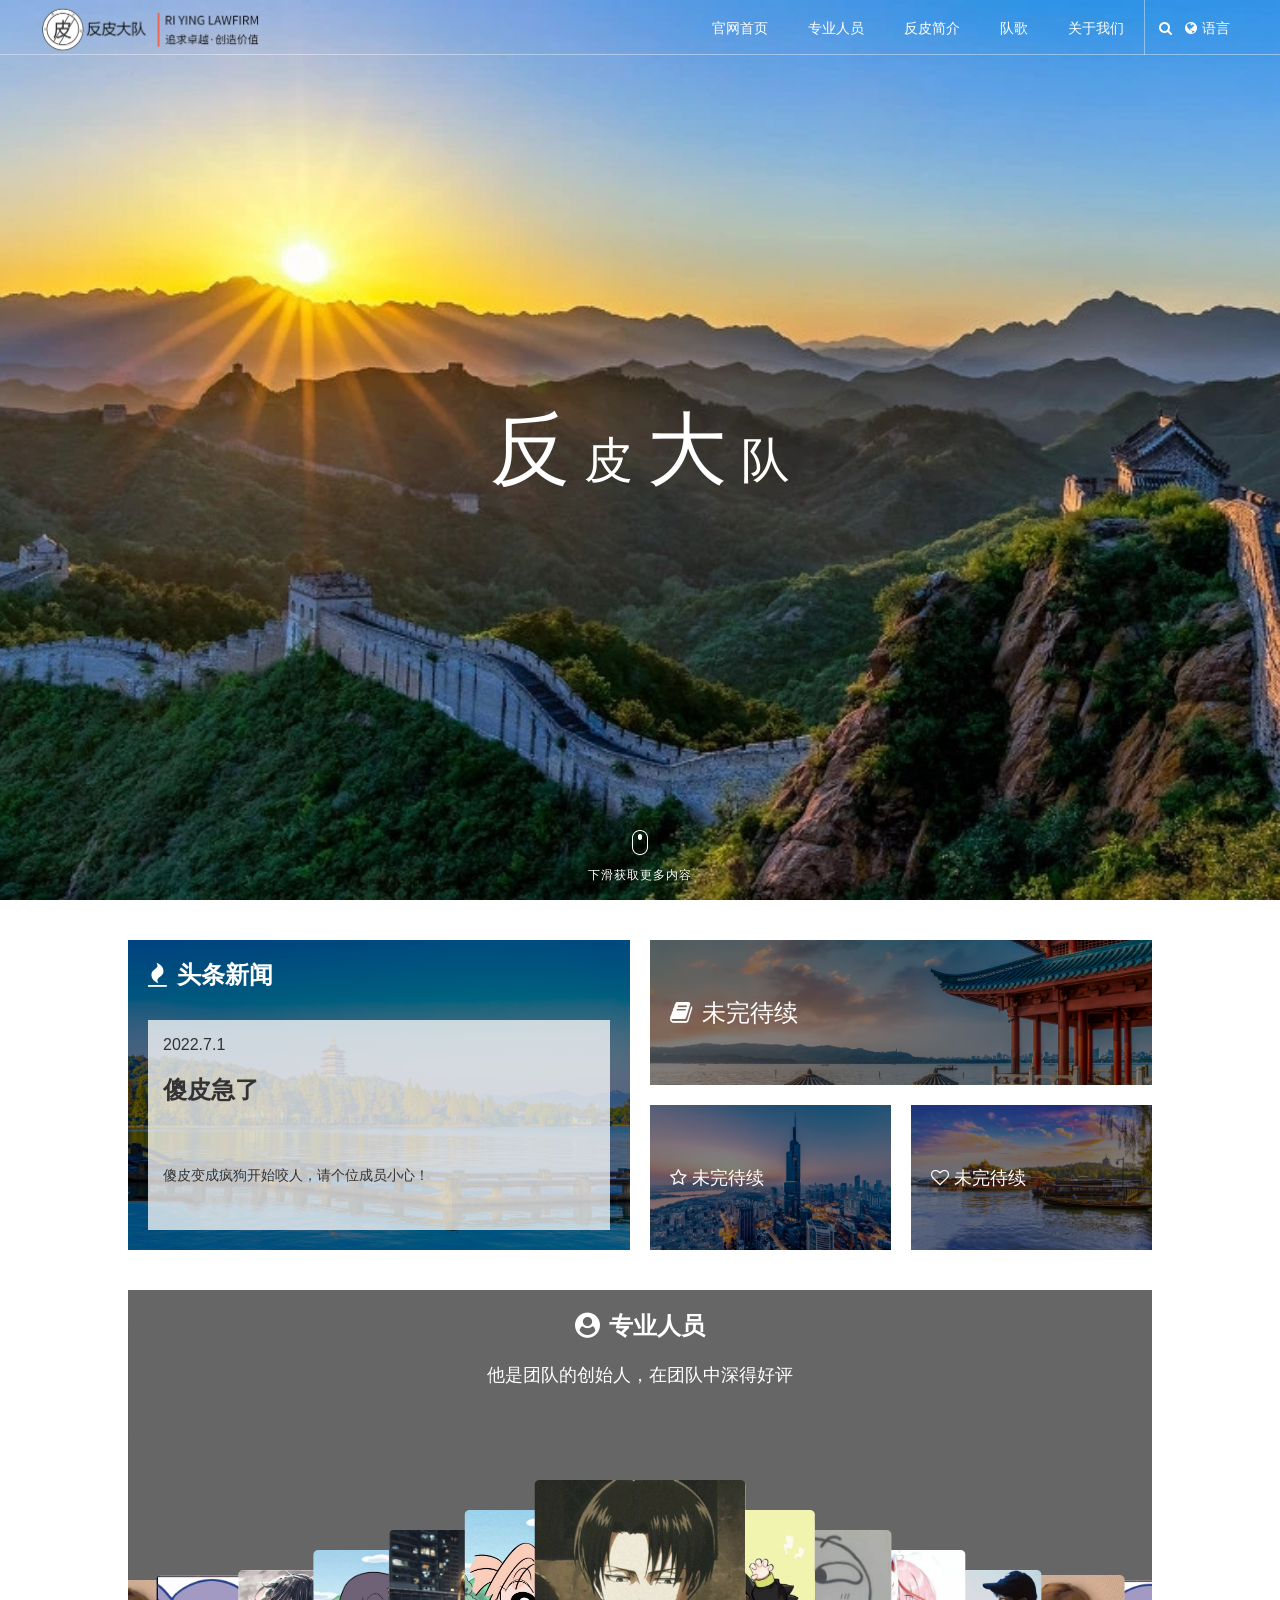
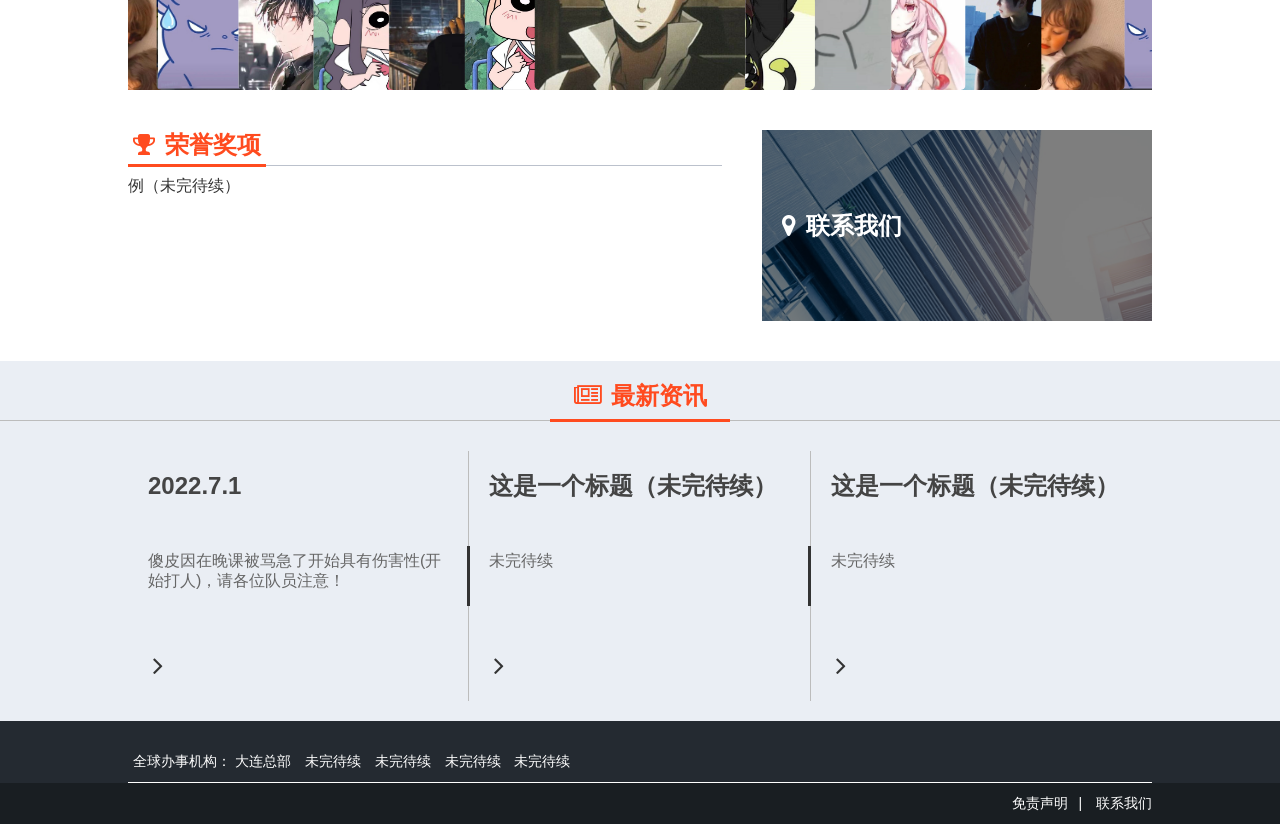
==== commit f6bcd0ee: "Update index.html" ====
--- a/index.html
+++ b/index.html
@@ -37,7 +37,7 @@
             <ul class="nav">
                 <li><a href="index.html" class="nav_a nav_active">官网首页</a></li>
                 <li><a href="team.html" class="nav_a">专业人员</a></li>
-                <li><a href="yewu_wenzhangye.html" class="nav_a nav_active">反皮简介</a></li>
+                <li><a href="yewu_wenzhangye.html" class="nav_a">反皮简介</a></li>
                 <li><a href="article.html" class="nav_a ">队歌</a></li>
                 <li><a href="job.html" class="nav_a">关于我们</a></li>
                 <div class="nav_scroll">下滑查看更多栏目</div>
@@ -421,4 +421,4 @@
 <!--底部结束-->
 
 </body>
-</html>+</html>
